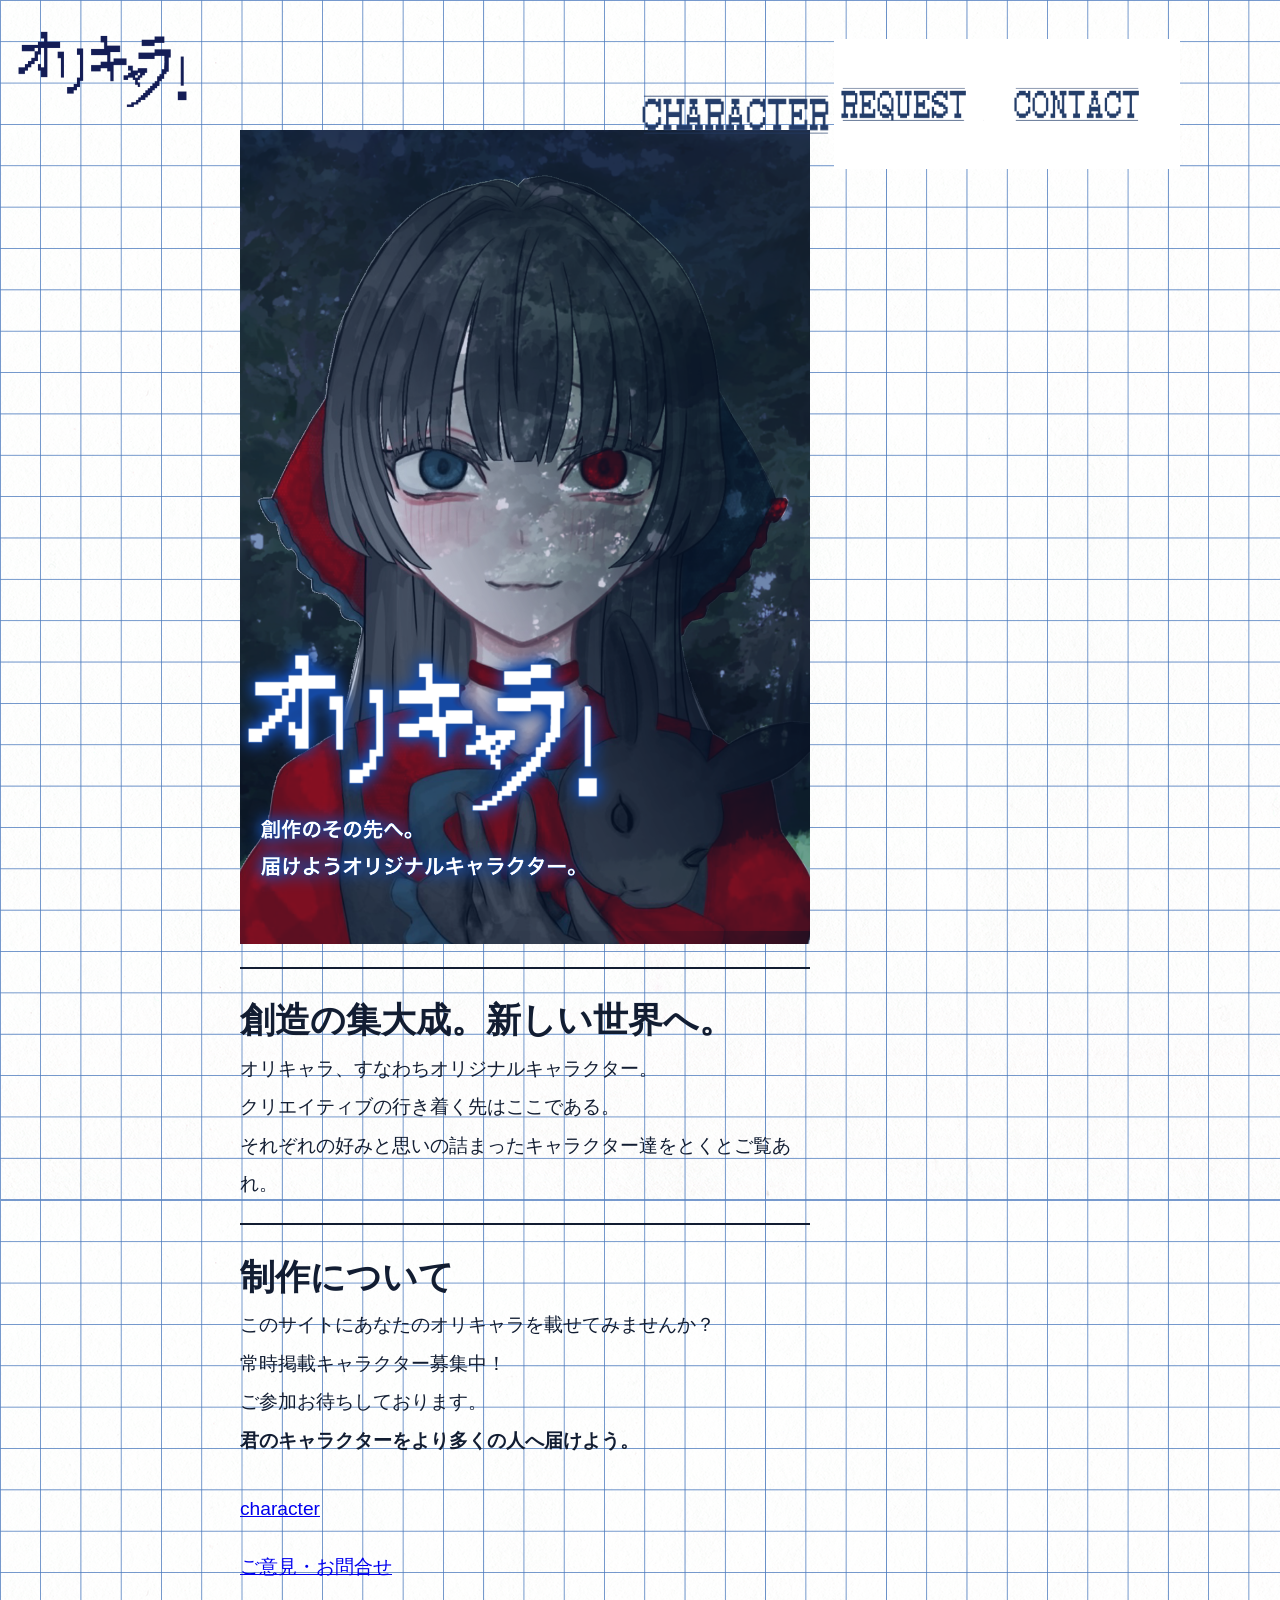
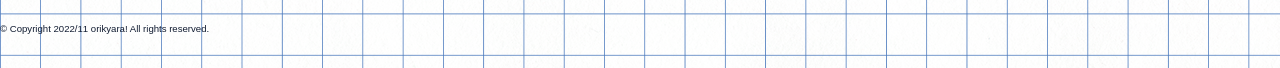
==== オリキャラWebサイト/index.html @ fe1ed155 "Add files via upload" ====
﻿<!doctype html>
<html lang="ja">
  <head>
     <meta charset="utf-8" />
     <meta name="viewport" content="width=device-width, initial-scale=1.0" />
     <title>オリキャラ！</title>
     <meta property="og:title" content="オリキャラ！">
     <meta property="og:description" content="オリキャラ掲示Webサイトです。">
     <meta property="og:image" content="images/オリキャラ文字.png">
     <link rel="stylesheet" href="css/style.css" />
    </head>

    <body>
      <header>
        <h1>
          <a href="index.html">
            <img
              src="images/オリキャラ文字.png"
              width="203"
              height="70"
              alt="オリキャラ！"
            />
          </a>
        </h1>
        <nav>
          <ul>
            <li>
              <a href="recommend.html">
                <img
                  src="images/おりcharacter文字.png"
                  width="200"
                  height="100"
                  alt="CHARACTER"
                />
              </a>
            </li>
            <li>
              <a href="store.html">
                <img
                  src="images/リクエスト.jpeg"
                  width="173"
                  height="50"
                  alt="オリキャラ掲示依頼"
                />
              </a>
            </li>
            <li>
              <a href="opinion.html">
                <img
                  src="images/コンタクト.jpeg"
                  width="173"
                  height="50"
                  alt="お問い合わせ"
                />
              </a>
            </li>
          </ul>
        </nav>
      </header>
      <div id="contents">
        <div id="main">
          <p id="graphic">
            <img
              src="images/オリキャラサムネ1.png"
              width="600"
              height="850"
              alt="オリキャラ！"
            />
          </p>
          <section>
            <hr color="#121d32" />
            <h2>創造の集大成。新しい世界へ。</h2>
            <p>
              オリキャラ、すなわちオリジナルキャラクター。<br />
              クリエイティブの行き着く先はここである。<br />
              それぞれの好みと思いの詰まったキャラクター達をとくとご覧あれ。
            </p>
            <hr color="#121d32" />
            <h2>制作について</h2>
            <p>
              このサイトにあなたのオリキャラを載せてみませんか？<br />
              常時掲載キャラクター募集中！<br />
              ご参加お待ちしております。<br />
              <strong>君のキャラクターをより多くの人へ届けよう。</strong>
            </p>
          </section>
        </div>
        <div id="sub">
          <aside>
            <ul>
              <li>
                <a href="store.html"> character </a>
              </li>
              <li>
                <a href="opinion.html"> ご意見・お問合せ </a>
              </li>
            </ul>
          </aside>
        </div>
      </div>
      <footer>
        <p>
          <small>
            &copy; Copyright 2022/11 orikyara! All rights reserved.
          </small>
        </p>
      </footer>
    </body>
  </html>
</html>
---- オリキャラWebサイト/css/style.css ----
﻿@charset "utf-8";

/* 基本レイアウト ここから↓ */
@import url(common.css);
header {
  width: auto;
  height: 70px;
  margin: 20px auto 40px auto;
  position: relative;
}
header a:hover {
  opacity: 0.6;
}
header h1 {
  margin: 0;
  position: absolute;
}
nav {
  position: absolute;
  right: 100px;
}
nav ul {
  list-style-type: none;
  overflow: hidden;
}
nav ul li {
  float: left;
}

/* ボタンの上にマウスカーソルが重なったら・・・ */
nav ul li a:hover {
  opacity: 0.6;
}

footer p {
}

footer small {
  font-size: 50%;
}

#main h1 {
}

.float_clear {
  clear: both;
}
/* 基本レイアウト ここまで↑ */

/* 「おすすめスイーツ」ページ ここから↓ */
/* 「おすすめスイーツ」ページ ここまで↑ */

/* 「店舗のご案内」ページ ここから↓ */
/* 「店舗のご案内」ページ ここまで↑ */

/* 「ご感想・ご提案」ページ ここから↓ */
/* 「ご感想・ご提案」ページ ここまで↑ */
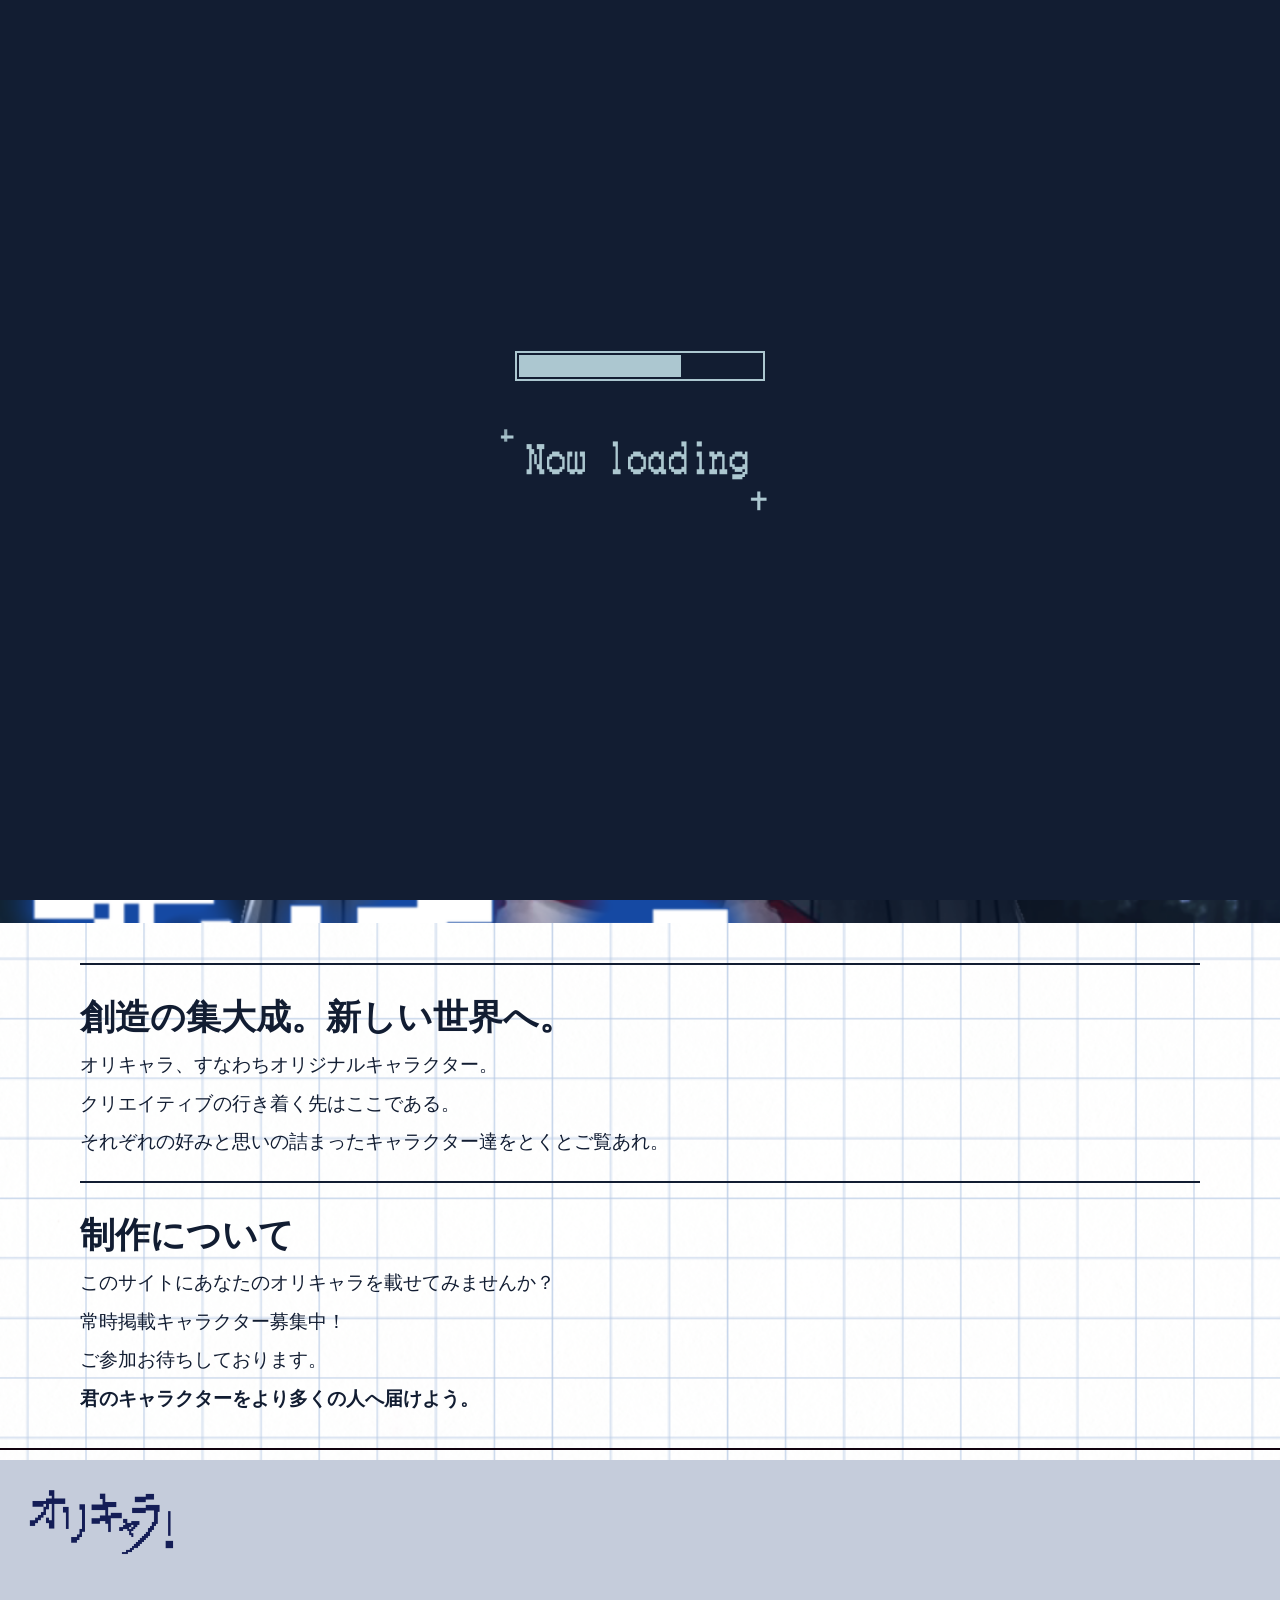
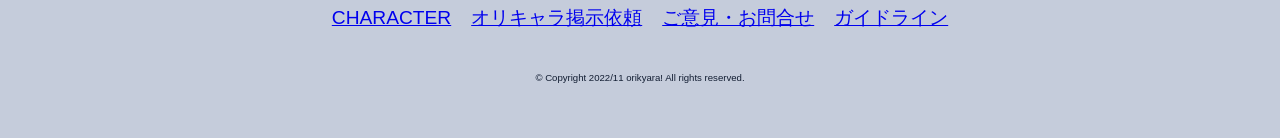
==== commit 5e710ae8: "Add files via upload" ====
--- a/オリキャラWebサイト/index.html
+++ b/オリキャラWebサイト/index.html
@@ -1,53 +1,122 @@
 ﻿<!doctype html>
 <html lang="ja">
   <head>
-     <meta charset="utf-8" />
-     <meta name="viewport" content="width=device-width, initial-scale=1.0" />
-     <title>オリキャラ！</title>
-     <meta property="og:title" content="オリキャラ！">
-     <meta property="og:description" content="オリキャラ掲示Webサイトです。">
-     <meta property="og:image" content="images/オリキャラ文字.png">
-     <link rel="stylesheet" href="css/style.css" />
-    </head>
+    <meta charset="utf-8" />
+    <meta name="viewport" content="width=device-width, initial-scale=1.0" />
+    <title>オリキャラ！</title>
+    <meta property="og:title" content="オリキャラ！" />
+    <meta property="og:description" content="オリキャラ掲示Webサイトです。" />
+    <meta property="og:image" content="images/オリキャラ文字.png" />
+    <link rel="stylesheet" href="css/style.css" />
+    <link rel="icon" href="images/おりロゴ1.png" type="image/png" />
+  </head>
 
-    <body>
-      <header>
-        <h1>
-          <a href="index.html">
-            <img
-              src="images/オリキャラ文字.png"
-              width="203"
-              height="70"
-              alt="オリキャラ！"
-            />
-          </a>
-        </h1>
-        <nav>
+  <body>
+    <script src="a.js"></script>
+    <div id="loading">
+      <div class="loading-box">
+        <div class="progress-bar">
+          <div id="real-gauge"></div>
+        </div>
+      </div>
+      <img
+        src="images/ダウンロードのもじ.png"
+        width="300"
+        height="300"
+        class="icon"
+      />
+    </div>
+
+    <header>
+      <h1>
+        <a href="index.html">
+          <img
+            src="images/オリキャラ文字.png"
+            width="203"
+            height="70"
+            alt="オリキャラ！"
+          />
+        </a>
+      </h1>
+      <nav>
+        <ul>
+          <li>
+            <a href="recommend.html">
+              <img
+                src="images/おりcharacter文字.png"
+                width="173"
+                height="50"
+                alt="CHARACTER"
+              />
+            </a>
+          </li>
+          <li>
+            <a href="store.html">
+              <img
+                src="images/文字１.png"
+                width="173"
+                height="50"
+                alt="オリキャラ掲示依頼"
+              />
+            </a>
+          </li>
+          <li>
+            <a href="opinion.html">
+              <img
+                src="images/文字２.png"
+                width="173"
+                height="50"
+                alt="お問い合わせ"
+              />
+            </a>
+          </li>
+        </ul>
+      </nav>
+    </header>
+
+    <div class="slider">
+      <img src="images/オリキャラサムネ1.png" class="slide active" />
+      <img src="images/note.png" class="slide" />
+      <img src="images/シャーロットちゃん.png" class="slide" />
+
+      <div class="dots">
+        <span class="dot active" data-index="0"></span>
+        <span class="dot" data-index="1"></span>
+        <span class="dot" data-index="2"></span>
+      </div>
+    </div>
+
+    <div id="contents">
+      <div id="main">
+        <section>
+          <hr color="#121d32" />
+          <h2>創造の集大成。新しい世界へ。</h2>
+          <p>
+            オリキャラ、すなわちオリジナルキャラクター。<br />
+            クリエイティブの行き着く先はここである。<br />
+            それぞれの好みと思いの詰まったキャラクター達をとくとご覧あれ。
+          </p>
+          <hr color="#121d32" />
+          <h2>制作について</h2>
+          <p>
+            このサイトにあなたのオリキャラを載せてみませんか？<br />
+            常時掲載キャラクター募集中！<br />
+            ご参加お待ちしております。<br />
+            <strong>君のキャラクターをより多くの人へ届けよう。</strong>
+          </p>
+        </section>
+      </div>
+    </div>
+
+    <hr color="1230341" />
+    <footer>
+      <div id="sub">
+        <aside>
           <ul>
             <li>
-              <a href="recommend.html">
+              <a href="index.html">
                 <img
-                  src="images/おりcharacter文字.png"
-                  width="200"
-                  height="100"
-                  alt="CHARACTER"
-                />
-              </a>
-            </li>
-            <li>
-              <a href="store.html">
-                <img
-                  src="images/リクエスト.jpeg"
-                  width="173"
-                  height="50"
-                  alt="オリキャラ掲示依頼"
-                />
-              </a>
-            </li>
-            <li>
-              <a href="opinion.html">
-                <img
-                  src="images/コンタクト.jpeg"
+                  src="images/オリキャラ文字.png"
                   width="173"
                   height="50"
                   alt="お問い合わせ"
@@ -55,56 +124,27 @@
               </a>
             </li>
           </ul>
-        </nav>
-      </header>
-      <div id="contents">
-        <div id="main">
-          <p id="graphic">
-            <img
-              src="images/オリキャラサムネ1.png"
-              width="600"
-              height="850"
-              alt="オリキャラ！"
-            />
-          </p>
-          <section>
-            <hr color="#121d32" />
-            <h2>創造の集大成。新しい世界へ。</h2>
-            <p>
-              オリキャラ、すなわちオリジナルキャラクター。<br />
-              クリエイティブの行き着く先はここである。<br />
-              それぞれの好みと思いの詰まったキャラクター達をとくとご覧あれ。
-            </p>
-            <hr color="#121d32" />
-            <h2>制作について</h2>
-            <p>
-              このサイトにあなたのオリキャラを載せてみませんか？<br />
-              常時掲載キャラクター募集中！<br />
-              ご参加お待ちしております。<br />
-              <strong>君のキャラクターをより多くの人へ届けよう。</strong>
-            </p>
-          </section>
-        </div>
-        <div id="sub">
-          <aside>
-            <ul>
-              <li>
-                <a href="store.html"> character </a>
-              </li>
-              <li>
-                <a href="opinion.html"> ご意見・お問合せ </a>
-              </li>
-            </ul>
-          </aside>
-        </div>
+        </aside>
       </div>
-      <footer>
-        <p>
-          <small>
-            &copy; Copyright 2022/11 orikyara! All rights reserved.
-          </small>
-        </p>
-      </footer>
-    </body>
-  </html>
+      <ul>
+        <li>
+          <a href="recommend.html"> CHARACTER </a>
+        </li>
+        <li>
+          <a href="store.html"> オリキャラ掲示依頼 </a>
+        </li>
+        <li>
+          <a href="opinion.html"> ご意見・お問合せ </a>
+        </li>
+        <li>
+          <a href="gaidorainn.html"> ガイドライン </a>
+        </li>
+      </ul>
+      <p>
+        <small> &copy; Copyright 2022/11 orikyara! All rights reserved. </small>
+      </p>
+    </footer>
+
+    <script src="slider.js"></script>
+  </body>
 </html>
--- a/オリキャラWebサイト/css/style.css
+++ b/オリキャラWebサイト/css/style.css
@@ -3,36 +3,40 @@
 /* 基本レイアウト ここから↓ */
 @import url(common.css);
 header {
-  width: auto;
-  height: 70px;
+  display: flex;
+  justify-content: space-between;
+  align-items: center;
+
   margin: 20px auto 40px auto;
-  position: relative;
+  padding: 0 30px;
 }
 header a:hover {
-  opacity: 0.6;
+  opacity: 0.8;
 }
 header h1 {
   margin: 0;
-  position: absolute;
 }
 nav {
-  position: absolute;
-  right: 100px;
+  position: static;
 }
 nav ul {
-  list-style-type: none;
-  overflow: hidden;
-}
-nav ul li {
-  float: left;
+  display: flex;
+  gap: 20px;
+  list-style: none;
+  margin: 0;
+  padding: 0;
 }
 
 /* ボタンの上にマウスカーソルが重なったら・・・ */
 nav ul li a:hover {
-  opacity: 0.6;
+  opacity: 0.8;
 }
 
 footer p {
+  justify-content: center; /* 真ん中に寄せる */
+  flex-wrap: wrap; /* 画面が狭くなったら自動で折り返す */
+  list-style: none;
+  padding: 0;
 }
 
 footer small {
@@ -40,18 +44,17 @@
 }
 
 #main h1 {
+  font-size: 24px;
 }
 
 .float_clear {
   clear: both;
 }
-/* 基本レイアウト ここまで↑ */
-
-/* 「おすすめスイーツ」ページ ここから↓ */
-/* 「おすすめスイーツ」ページ ここまで↑ */
-
-/* 「店舗のご案内」ページ ここから↓ */
-/* 「店舗のご案内」ページ ここまで↑ */
-
-/* 「ご感想・ご提案」ページ ここから↓ */
-/* 「ご感想・ご提案」ページ ここまで↑ */
+/* リストの親（ul）に対して「中身を横並びにしてね」と命令する */
+footer ul {
+  display: inline-flex; /* 横並びにする魔法の合言葉 */
+  justify-content: center; /* リンクを中央に寄せる（左寄せなら不要） */
+  list-style: none; /* リストの「・」を消す */
+  padding: 0; /* 余計な隙間をリセット */
+  gap: 20px; /* リンクとリンクの間のスキマ（数値はお好みで） */
+}
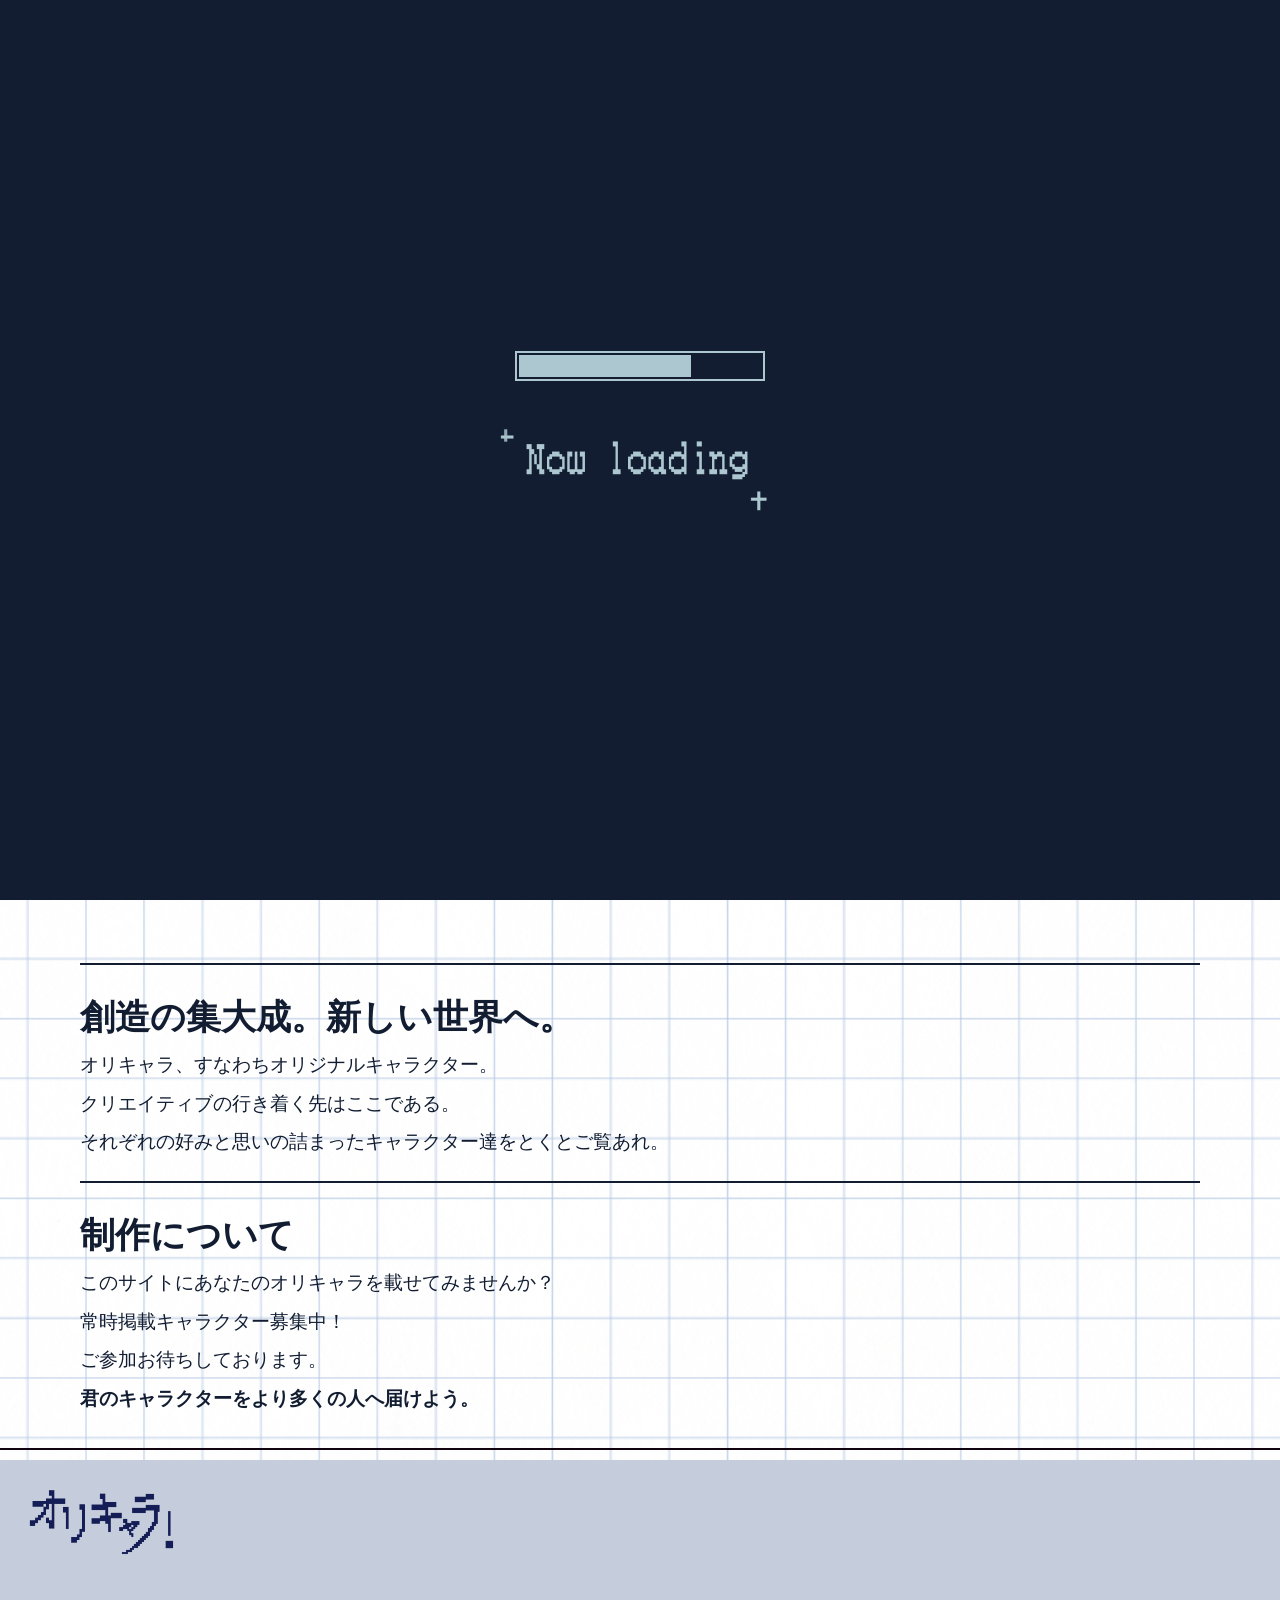
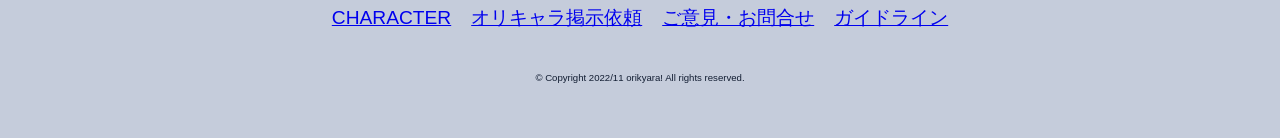
==== commit 8933dc7a: "Update index.html" ====
--- a/オリキャラWebサイト/index.html
+++ b/オリキャラWebサイト/index.html
@@ -75,9 +75,9 @@
     </header>
 
     <div class="slider">
-      <img src="images/オリキャラサムネ1.png" class="slide active" />
-      <img src="images/note.png" class="slide" />
-      <img src="images/シャーロットちゃん.png" class="slide" />
+      <img src="images/オリキャラ文字.png" class="slide active" />
+      <img src="images/オリキャラ文字" class="slide" />
+      <img src="images/オリキャラ文字" class="slide" />
 
       <div class="dots">
         <span class="dot active" data-index="0"></span>
--- a/オリキャラWebサイト/css/style.css
+++ b/オリキャラWebサイト/css/style.css
@@ -58,3 +58,54 @@
   padding: 0; /* 余計な隙間をリセット */
   gap: 20px; /* リンクとリンクの間のスキマ（数値はお好みで） */
 }
+
+/* スマホ表示の調整 !!!!!!!!!!!!!!!!!!!!!!!!!!!!!!!!!!!!!!!!!!!!!!!!!!!!!!!!!!!!!!!!!!!!!!!!!!!!!!!!!*/
+@media screen and (max-width: 600px) {
+  #main {
+    width: 100%;
+    max-width: 100%;
+    padding: 0 16px;
+    box-sizing: border-box;
+  }
+
+  #main h1 {
+    font-size: 22px;
+    overflow-wrap: anywhere;
+  }
+
+  iframe {
+    display: block;
+    width: 100%;
+    max-width: 100%;
+    box-sizing: border-box;
+  }
+
+}
+
+@media screen and (max-width: 600px) {
+  header {
+    display: flex;
+    flex-direction: column;
+    align-items: center;
+    gap: 20px;
+    margin: 15px auto 30px;
+    padding: 0 12px;
+  }
+
+  header h1 {
+    font-size: 22px;
+  }
+
+  nav ul {
+    display: flex;
+    flex-direction: row;
+    justify-content: center;
+    flex-wrap: nowrap;
+    gap: 16px;
+  }
+
+  nav ul li a {
+    font-size: 13px;
+    white-space: nowrap;
+  }
+}
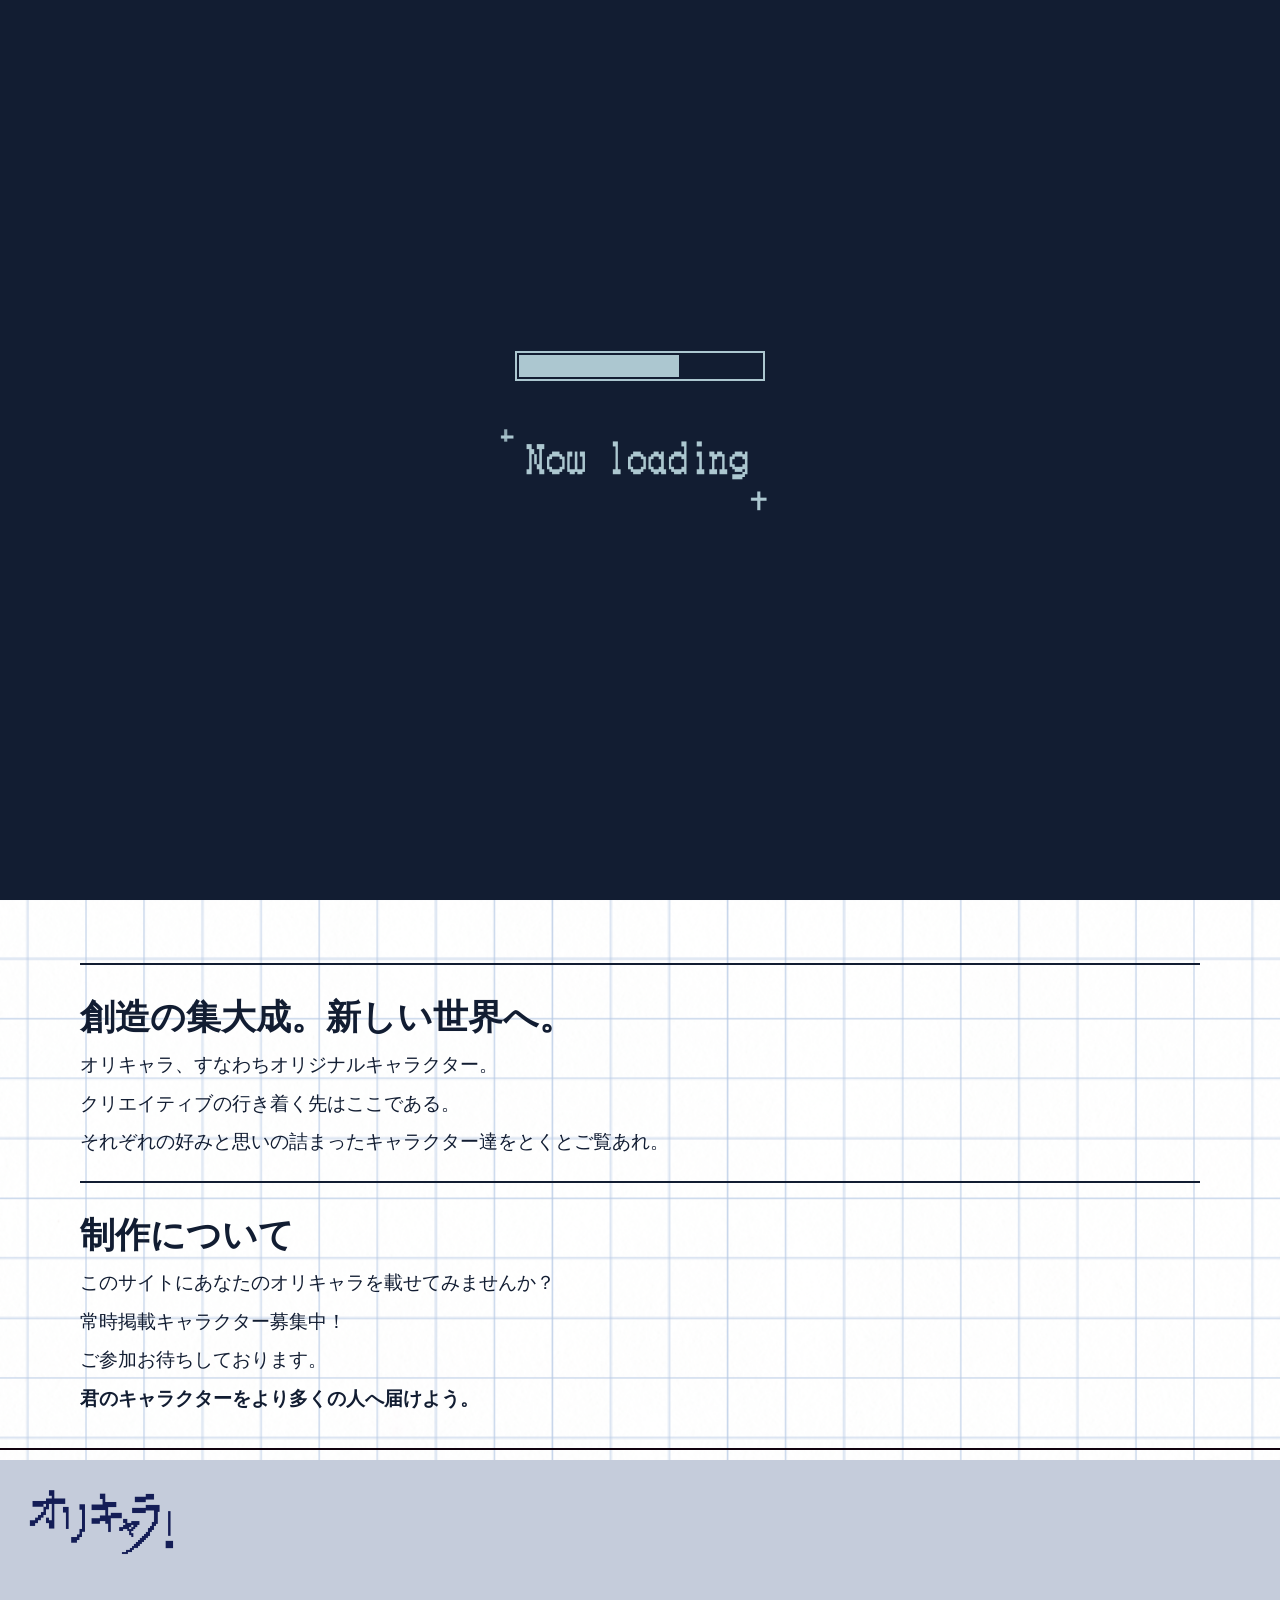
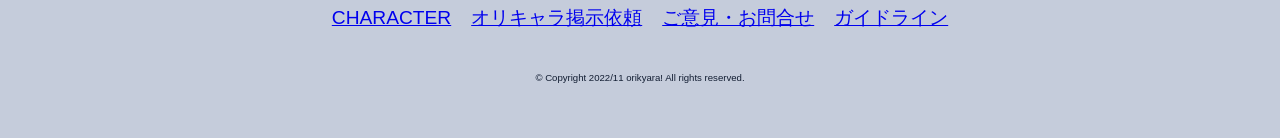
==== commit 5a8deff2: "Update index.html" ====
--- a/オリキャラWebサイト/index.html
+++ b/オリキャラWebサイト/index.html
@@ -76,8 +76,8 @@
 
     <div class="slider">
       <img src="images/オリキャラ文字.png" class="slide active" />
-      <img src="images/オリキャラ文字" class="slide" />
-      <img src="images/オリキャラ文字" class="slide" />
+      <img src="images/オリキャラ文字.png" class="slide" />
+      <img src="images/オリキャラ文字.png" class="slide" />
 
       <div class="dots">
         <span class="dot active" data-index="0"></span>
